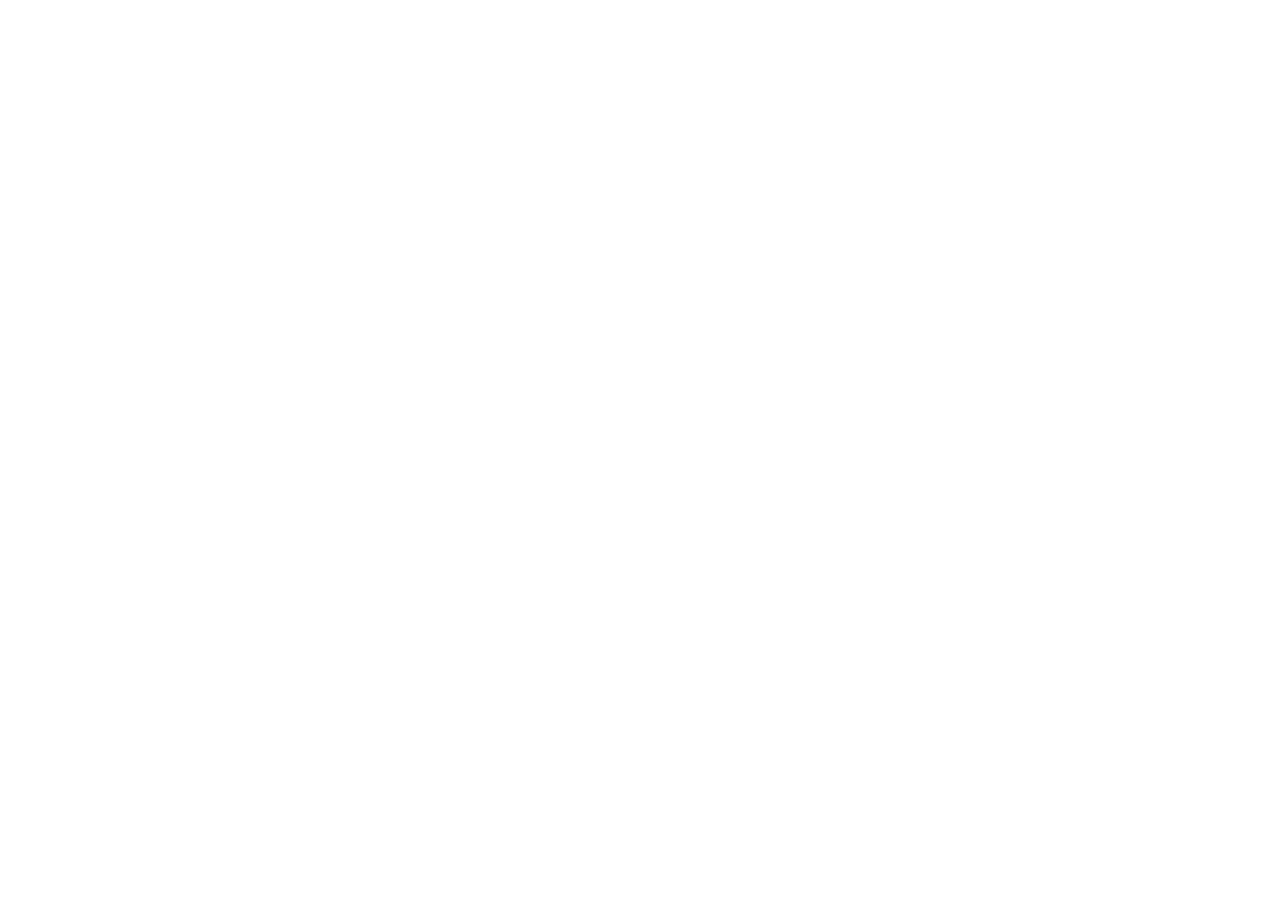
==== sample.html @ 75680282 "sample.htmlを追加" ====
<!DOCTYPE html>
<html>
    <head>
        <meta charset="UTF-8">
        <title>名城大学情報工学部 非公式HP</title>
        <meta name="description" content="ページの概要">
        <meta name="viewport" content="width=device-width">
        <link href="css/common.css" rel="stylesheet">
    </head>
    <body>
        
    </body>
</html>
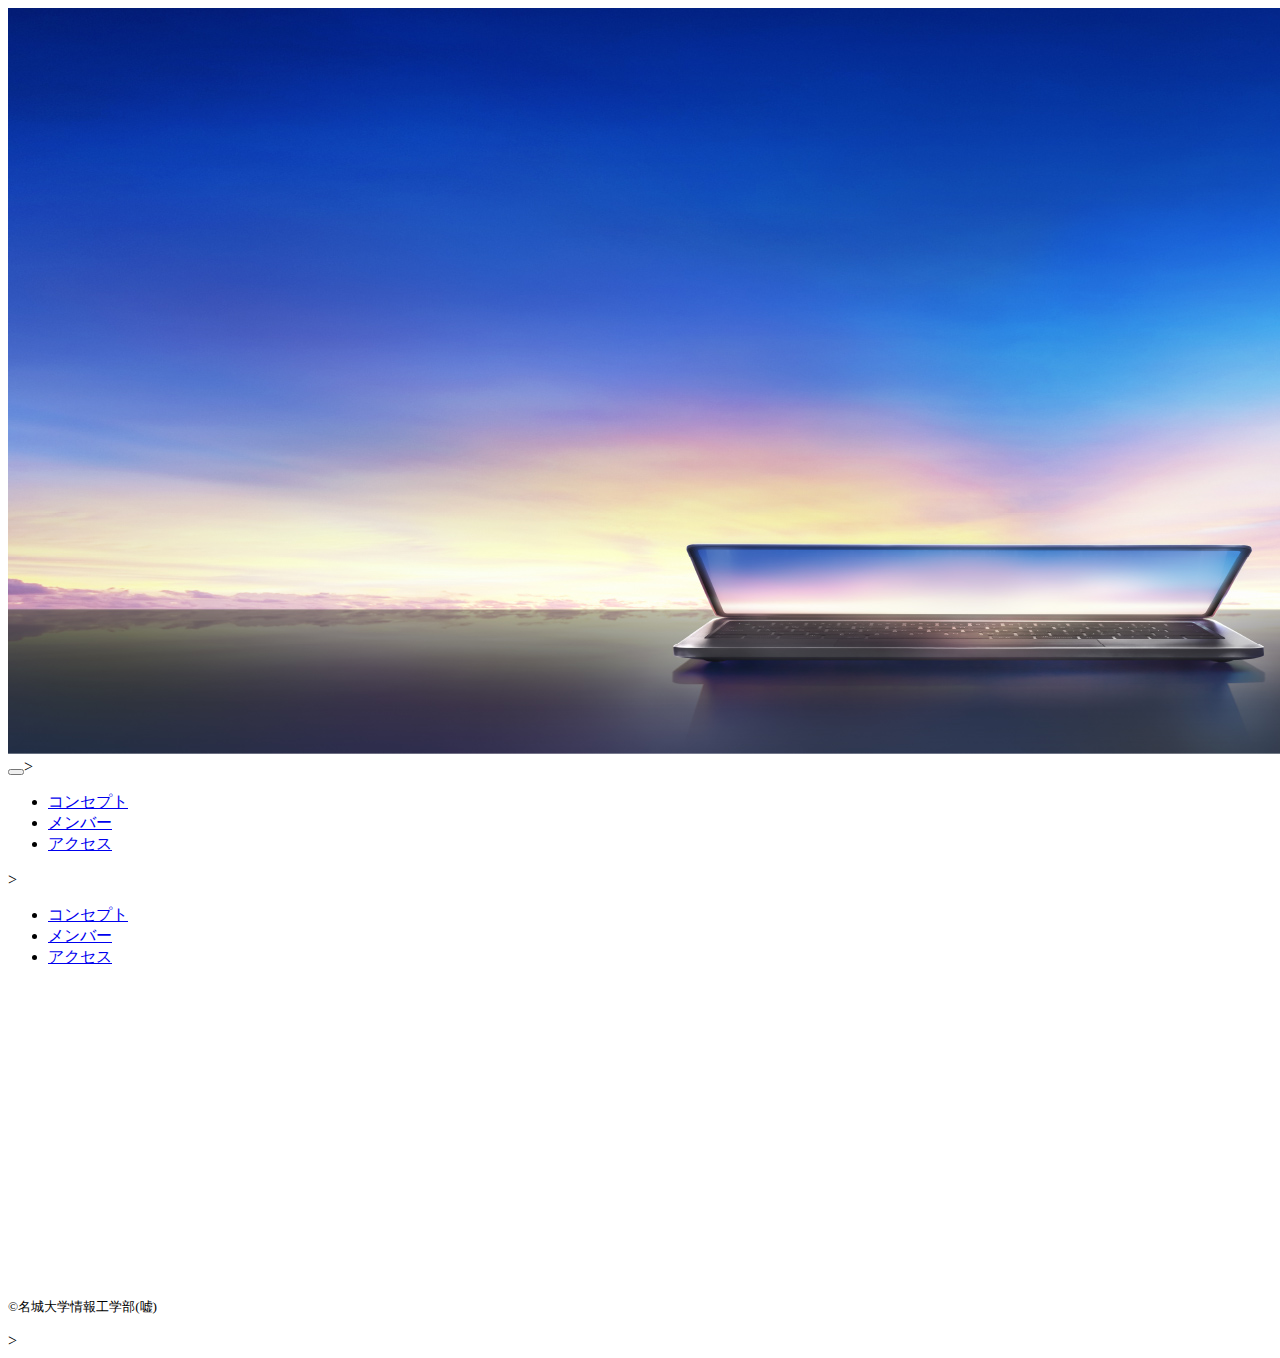
==== commit 97887bda: "情報工学部(偽)のサイトをあげた。" ====
--- a/sample.html
+++ b/sample.html
@@ -5,9 +5,44 @@
         <title>名城大学情報工学部 非公式HP</title>
         <meta name="description" content="ページの概要">
         <meta name="viewport" content="width=device-width">
+        <script src="js/toggle-menu.js"></script>
         <link href="css/common.css" rel="stylesheet">
+        <link rel="preconnect" href="https://fonts.googleapis.com">
     </head>
     <body>
-        
+        <header class="header">
+            <div class="header-inner">
+                <a class="header-logo" href="index.html">
+                    <img src="images/common/logo.png" alt="ロゴ">
+                </a>
+                <button class="toggle-menu-button"></button>>
+                <div class="header-site-menu">
+                    <nav class="site-menu">
+                        <ul>
+                            <li><a href="concept.html">コンセプト</a></li>
+                            <li><a href="members.html">メンバー</a></li>
+                            <li><a href="access.html">アクセス</a></li>
+                        </ul>
+                    </nav>
+                </div>
+            </div>>
+        </header>
+        <main class="main"></main>
+        <footer class="footer">
+            <div class="header-site-menu">
+                <nav class="site-menu">
+                    <ul>
+                        <li><a href="concept.html">コンセプト</a></li>
+                        <li><a href="members.html">メンバー</a></li>
+                        <li><a href="access.html">アクセス</a></li> 
+                    </ul>
+                </nav>
+                <a class="footer-logo" href="index.html">
+                    <img src="images/common/logo_footer.png" alt="ロゴ">
+                </a>
+                <p class="copyright"><small>&copy;名城大学情報工学部(嘘)</small>
+</p>
+            </div>
+        </footer>>
     </body>
 </html>